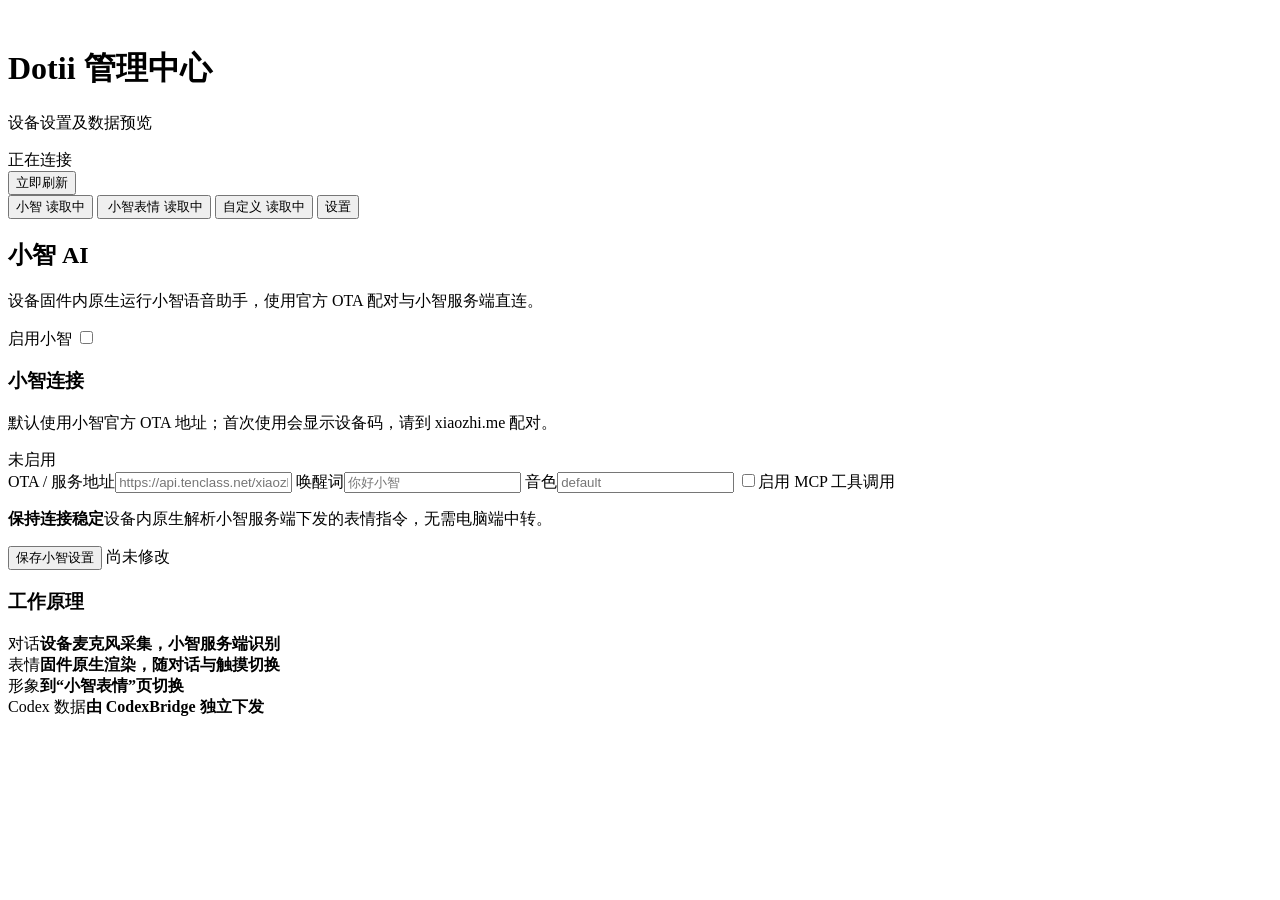
==== bridge/web/index.html @ 891a4325 "fix(firmware): crisp 90-degree face rendering and smoother Xiaozhi palette" ====
<!doctype html>
<html lang="zh-CN">
<head>
  <meta charset="utf-8">
  <meta name="viewport" content="width=device-width, initial-scale=1">
  <title>Dotii 管理中心</title>
  <link rel="icon" href="/assets/dotii.svg" type="image/svg+xml">
  <link rel="stylesheet" href="/styles.css">
  <script src="/markdown.js" defer></script>
  <script src="/app.js" defer></script>
</head>
<body>
  <div class="app-shell">
    <header class="app-header">
      <div class="brand-block">
        <span class="brand-mark" aria-hidden="true"><img src="/assets/dotii.svg" alt=""></span>
        <div>
          <h1>Dotii 管理中心</h1>
          <p>设备设置及数据预览</p>
        </div>
      </div>
      <div class="header-actions">
        <div class="bridge-state" id="bridge-state" data-state="loading">
          <span class="state-dot" aria-hidden="true"></span>
          <span id="bridge-state-label">正在连接</span>
        </div>
        <button class="quiet-button" id="refresh-button" type="button">立即刷新</button>
      </div>
    </header>

    <nav class="module-nav" aria-label="模块">
      <button class="module-tab active" type="button" data-panel="xiaozhi" aria-selected="true">
        <span class="nav-icon xiaozhi-icon" aria-hidden="true"></span>
        <span>小智</span>
        <span class="module-meta" id="xiaozhi-nav-state">读取中</span>
      </button>
      <button class="module-tab" type="button" data-panel="dotii" aria-selected="false">
        <img src="/assets/dotii.svg" alt="">
        <span>小智表情</span>
        <span class="module-meta" id="dotii-nav-state">读取中</span>
      </button>
      <button class="module-tab" type="button" data-panel="custom" aria-selected="false">
        <span class="nav-icon custom-icon" aria-hidden="true"></span>
        <span>自定义</span>
        <span class="module-meta" id="custom-nav-state">读取中</span>
      </button>
      <button class="module-tab system-tab" type="button" data-panel="system" aria-selected="false">
        <span class="nav-icon settings-icon" aria-hidden="true"></span>
        <span>设置</span>
      </button>
    </nav>

    <main>
      <section class="panel active" id="panel-xiaozhi" aria-labelledby="xiaozhi-heading">
        <div class="section-heading">
          <div>
            <h2 id="xiaozhi-heading">小智 AI</h2>
            <p>设备固件内原生运行小智语音助手，使用官方 OTA 配对与小智服务端直连。</p>
          </div>
          <label class="module-switch">
            <span>启用小智</span>
            <input id="xiaozhi-enabled" type="checkbox">
            <span class="switch-track" aria-hidden="true"></span>
          </label>
        </div>

        <div class="module-content xiaozhi-content" id="xiaozhi-content">
          <form class="settings-panel xiaozhi-form" id="xiaozhi-form">
            <div class="card-heading">
              <div><h3>小智连接</h3><p>默认使用小智官方 OTA 地址；首次使用会显示设备码，请到 xiaozhi.me 配对。</p></div>
              <span class="status-pill" id="xiaozhi-connection">未启用</span>
            </div>
            <div class="settings-grid xiaozhi-fields">
              <label><span>OTA / 服务地址</span><input id="xiaozhi-server-url" maxlength="192" autocomplete="off" placeholder="https://api.tenclass.net/xiaozhi/ota/"></label>
              <label><span>唤醒词</span><input id="xiaozhi-wake-word" maxlength="32" autocomplete="off" placeholder="你好小智"></label>
              <label><span>音色</span><input id="xiaozhi-voice" maxlength="32" autocomplete="off" placeholder="default"></label>
              <label class="check-row"><input id="xiaozhi-mcp-enabled" type="checkbox"><span>启用 MCP 工具调用</span></label>
            </div>
            <p class="network-note"><strong>保持连接稳定</strong><span>设备内原生解析小智服务端下发的表情指令，无需电脑端中转。</span></p>
            <div class="form-actions">
              <button class="primary-button" type="submit">保存小智设置</button>
              <span class="save-state" id="xiaozhi-save-state" role="status" aria-live="polite">尚未修改</span>
            </div>
          </form>

          <article class="settings-panel xiaozhi-activation" id="xiaozhi-activation" hidden>
            <div class="card-heading">
              <div><h3>首次配对</h3><p>设备已向小智官方服务申请激活，请完成一次官网绑定。</p></div>
              <span class="status-pill waiting">等待配对</span>
            </div>
            <div class="activation-code" id="xiaozhi-activation-code">等待设备上报</div>
            <p class="network-note" id="xiaozhi-activation-message">请在小智官网登录后输入设备码完成配对。</p>
            <div class="form-actions">
              <a class="primary-button" id="xiaozhi-pairing-link" href="https://xiaozhi.me/" target="_blank" rel="noreferrer">打开 xiaozhi.me 配对</a>
            </div>
          </article>

          <article class="settings-panel xiaozhi-info">
            <h3>工作原理</h3>
            <div class="runtime-row"><span>对话</span><strong>设备麦克风采集，小智服务端识别</strong></div>
            <div class="runtime-row"><span>表情</span><strong>固件原生渲染，随对话与触摸切换</strong></div>
            <div class="runtime-row"><span>形象</span><strong>到“小智表情”页切换</strong></div>
            <div class="runtime-row"><span>Codex 数据</span><strong>由 CodexBridge 独立下发</strong></div>
          </article>
        </div>
      </section>

      <section class="panel" id="panel-custom" aria-labelledby="custom-heading" hidden>
        <div class="section-heading">
          <div>
            <h2 id="custom-heading">自定义界面</h2>
            <p>设计属于你的 Dotii 屏幕画面。</p>
          </div>
        </div>

        <div class="custom-settings" id="custom-settings">
        <div class="custom-editor">
          <form class="custom-form" id="custom-form">
            <section class="custom-control-section" aria-labelledby="custom-text-heading">
              <div class="control-section-heading">
                <div><h3 id="custom-text-heading">文字内容</h3><p>每项都能独立编辑、换色或隐藏。</p></div>
              </div>
              <div class="text-setting-list">
                <article class="text-setting" data-text-setting="title">
                  <div class="text-setting-heading">
                    <label for="custom-title">页面标题</label>
                    <label class="visibility-toggle"><input id="custom-title-visible" type="checkbox" checked><span>显示</span></label>
                  </div>
                  <div class="text-setting-body">
                    <div class="text-setting-controls">
                      <input id="custom-title" name="title" type="text" maxlength="16" autocomplete="off" placeholder="可以留空">
                      <label class="compact-color"><span>颜色</span><input id="custom-title-color" type="color" value="#8E9B97" aria-label="页面标题颜色"></label>
                    </div>
                    <small>建议不超过 8 个汉字</small>
                  </div>
                </article>
                <article class="text-setting" data-text-setting="value">
                  <div class="text-setting-heading">
                    <label for="custom-value">主内容</label>
                    <label class="visibility-toggle"><input id="custom-value-visible" type="checkbox" checked><span>显示</span></label>
                  </div>
                  <div class="text-setting-body">
                    <div class="text-setting-controls">
                      <input id="custom-value" name="value" type="text" maxlength="32" autocomplete="off" placeholder="可以留空">
                      <label class="compact-color"><span>颜色</span><input id="custom-value-color" type="color" value="#F2C66D" aria-label="主内容颜色"></label>
                    </div>
                    <small>画面中最醒目的文字</small>
                  </div>
                </article>
                <article class="text-setting" data-text-setting="body">
                  <div class="text-setting-heading">
                    <label for="custom-body">说明文字</label>
                    <label class="visibility-toggle"><input id="custom-body-visible" type="checkbox" checked><span>显示</span></label>
                  </div>
                  <div class="text-setting-body">
                    <div class="text-setting-controls text-setting-controls-wide">
                      <textarea id="custom-body" name="body" rows="3" maxlength="85" placeholder="可以留空"></textarea>
                      <label class="compact-color"><span>颜色</span><input id="custom-body-color" type="color" value="#D6DFDC" aria-label="说明文字颜色"></label>
                    </div>
                    <small>内容较长时会自动换行</small>
                  </div>
                </article>
                <article class="text-setting" data-text-setting="footer">
                  <div class="text-setting-heading">
                    <label for="custom-footer">页脚</label>
                    <label class="visibility-toggle"><input id="custom-footer-visible" type="checkbox" checked><span>显示</span></label>
                  </div>
                  <div class="text-setting-body">
                    <div class="text-setting-controls">
                      <input id="custom-footer" name="footer" type="text" maxlength="32" autocomplete="off" placeholder="可以留空">
                      <label class="compact-color"><span>颜色</span><input id="custom-footer-color" type="color" value="#8E9B97" aria-label="页脚颜色"></label>
                    </div>
                    <small>适合放日期、状态或一句短语</small>
                  </div>
                </article>
              </div>
            </section>

            <section class="custom-control-section ring-section" aria-labelledby="custom-ring-heading">
              <div class="control-section-heading ring-heading-row">
                <div><h3 id="custom-ring-heading">外侧圆环</h3><p>为最终画面增加一圈渐变强调色。</p></div>
                <label class="visibility-toggle"><input id="custom-ring-enabled" type="checkbox" checked><span>显示</span></label>
              </div>
              <div class="ring-colors" id="custom-ring-colors">
                <label class="color-control" for="custom-ring-start"><span>起始色</span><input id="custom-ring-start" type="color" value="#F2C66D"></label>
                <label class="color-control" for="custom-ring-end"><span>结束色</span><input id="custom-ring-end" type="color" value="#5DA9FF"></label>
              </div>
            </section>

            <section class="custom-control-section" aria-labelledby="custom-image-heading">
              <div class="control-section-heading">
                <div><h3 id="custom-image-heading">画面素材</h3><p>选择内置表情，或上传图片后先裁切再应用。</p></div>
              </div>
              <div class="expression-grid" aria-label="内置可爱表情">
                <button class="expression-option" type="button" data-expression="/assets/expressions/happy.png" data-expression-name="暖暖笑"><img src="/assets/expressions/happy.png" alt="暖暖笑表情"><span>暖暖笑</span></button>
                <button class="expression-option" type="button" data-expression="/assets/expressions/curious.png" data-expression-name="好奇心"><img src="/assets/expressions/curious.png" alt="好奇心表情"><span>好奇心</span></button>
                <button class="expression-option" type="button" data-expression="/assets/expressions/sleepy.png" data-expression-name="困困眼"><img src="/assets/expressions/sleepy.png" alt="困困眼表情"><span>困困眼</span></button>
                <button class="expression-option" type="button" data-expression="/assets/expressions/excited.png" data-expression-name="闪闪亮"><img src="/assets/expressions/excited.png" alt="闪闪亮表情"><span>闪闪亮</span></button>
              </div>
              <div class="image-upload-field">
                <div class="upload-heading"><label for="custom-image-file">上传自己的图片</label><span>支持 PNG / JPEG</span></div>
                <input id="custom-image-file" type="file" accept="image/png,image/jpeg">
                <small id="custom-image-state">选择图片后可调整位置和大小。</small>
                <div class="image-controls">
                  <label class="check-row"><input id="custom-background-image" type="checkbox"><span>显示图片</span></label>
                  <div class="image-fit-field">
                    <span class="time-field-label" id="custom-image-fit-label">填充方式</span>
                    <div class="ui-select" data-ui-select="custom-image-fit">
                      <input id="custom-image-fit" type="hidden" value="cover">
                      <button class="ui-select-trigger" type="button" aria-haspopup="listbox" aria-expanded="false" aria-labelledby="custom-image-fit-label custom-image-fit-value">
                        <span id="custom-image-fit-value">铺满屏幕</span><span class="ui-select-chevron" aria-hidden="true"></span>
                      </button>
                      <div class="ui-select-menu" role="listbox" aria-labelledby="custom-image-fit-label" hidden>
                        <button type="button" role="option" data-value="cover">铺满屏幕</button>
                        <button type="button" role="option" data-value="contain">完整显示</button>
                      </div>
                    </div>
                  </div>
                </div>
                <div class="field-group opacity-field">
                  <label for="custom-image-opacity">图片亮度 <output id="custom-image-opacity-output">70%</output></label>
                  <input id="custom-image-opacity" type="range" min="0" max="100" value="70">
                </div>
              </div>
            </section>

            <div class="custom-actions">
              <button class="primary-button" id="save-custom" type="submit">保存并同步</button>
              <span class="save-state" id="custom-save-state" role="status" aria-live="polite">尚未修改</span>
            </div>
          </form>

          <div class="device-preview-block" aria-label="Dotii 自定义页面预览">
            <div class="preview-heading"><div><h3>实时预览</h3><p>Dotii 屏幕效果</p></div></div>
            <canvas class="custom-device-preview" id="custom-device-preview" width="466" height="466" aria-label="Dotii 屏幕预览"></canvas>
            <p class="preview-note">保存后，Dotii 会自动显示这张画面。</p>
          </div>
        </div>

        </div>

        <section class="module-preferences" aria-labelledby="custom-preferences-heading">
          <div class="module-preferences-heading">
            <div><h3 id="custom-preferences-heading">自定义界面设置</h3></div>
            <label class="module-switch">
              <span>启用功能</span>
              <input id="custom-enabled" type="checkbox" checked>
              <span class="switch-track" aria-hidden="true"></span>
            </label>
          </div>
          <div class="notice-line">关闭后保留当前画面内容，下次启用时可继续编辑和同步。</div>
        </section>
      </section>

      <section class="panel" id="panel-dotii" aria-labelledby="dotii-heading" hidden>
        <div class="section-heading">
          <div>
            <h2 id="dotii-heading">小智表情</h2>
            <p>选择形象与动画，让 Dotii 用表情回应对话、任务状态和你的触摸。</p>
          </div>
        </div>

        <div class="dotii-content" id="dotii-content">
          <article class="dotii-stage" aria-labelledby="dotii-stage-title">
            <div class="dotii-stage-copy">
              <span class="dotii-kicker">当前表情</span>
              <h3 id="dotii-stage-title">待机呼吸</h3>
              <p id="dotii-stage-reason">正在读取 Dotii 状态。</p>
              <button class="quiet-button" id="dotii-follow-live" type="button">跟随当前状态</button>
            </div>
            <div class="dotii-device" aria-label="Dotii 表情动画预览">
              <img id="dotii-current-expression" src="/assets/expressions/dotii-idle-breath.webp" alt="Dotii 待机呼吸动画">
            </div>
          </article>

          <section class="dotii-config-panel dotii-character-panel" aria-labelledby="dotii-character-heading">
            <div class="dotii-library-heading">
              <div>
                <h3 id="dotii-character-heading">设备形象</h3>
                <p>形象包内置于固件，切换后立即生效，无需重新烧录。</p>
              </div>
              <span id="dotii-character-state" role="status" aria-live="polite">正在读取形象</span>
            </div>
            <div class="dotii-character-grid" id="dotii-character-grid" aria-label="可切换的设备形象"></div>
            <div class="dotii-config-actions">
              <p>Dotii 为自研形象，Nimbo、Twinkle、Blob 来自开源项目 aora-bot。</p>
              <div>
                <button class="primary-button" id="dotii-character-save" type="button" disabled>保存形象</button>
              </div>
            </div>
          </section>

          <section class="dotii-config-panel" aria-labelledby="dotii-config-heading">
            <div class="dotii-library-heading">
              <div>
                <h3 id="dotii-config-heading">动画与状态</h3>
                <p>选择设备形象，并把小智、Codex 等状态映射到不同的原生表情动画。</p>
              </div>
              <span id="dotii-library-state" role="status" aria-live="polite">正在加载动画</span>
            </div>
            <form id="dotii-config-form">
              <div class="dotii-config-list" id="dotii-config-list" aria-label="Dotii 动画状态映射"></div>
              <div class="dotii-config-actions">
                <p>不分配动画时显示 Dotii 空闲状态；选择“保持”会持续显示到状态变化。</p>
                <div>
                  <span id="dotii-config-save-state" role="status" aria-live="polite">配置已同步</span>
                  <button class="primary-button" id="dotii-config-save" type="submit" disabled>保存动画设置</button>
                </div>
              </div>
            </form>
          </section>
        </div>

        <section class="module-preferences dotii-preferences" aria-labelledby="dotii-preferences-heading">
          <div class="module-preferences-heading">
            <div><h3 id="dotii-preferences-heading">小智表情页面设置</h3></div>
            <label class="module-switch">
              <span>启用页面</span>
              <input id="dotii-enabled" type="checkbox" checked>
              <span class="switch-track" aria-hidden="true"></span>
            </label>
          </div>
        </section>
      </section>


      <section class="panel" id="panel-system" aria-labelledby="system-heading" hidden>
        <div class="section-heading">
          <div>
            <h2 id="system-heading">设置</h2>
            <p>管理电脑端数据服务、本机网页和这台 Dotii。</p>
          </div>
        </div>

        <div class="system-layout">
          <section class="settings-group bridge-settings-group" aria-labelledby="bridge-settings-heading">
            <div class="settings-group-heading">
              <h3 id="bridge-settings-heading">Dotii 管理中心</h3>
              <p>按需打开管理中心；关闭窗口即退出，不在后台常驻。</p>
            </div>
            <article class="settings-panel">
              <h3>应用设置</h3>
              <div class="runtime-row"><span>本次在线时长</span><strong id="bridge-uptime">--</strong></div>
              <div class="runtime-row"><span>管理页地址</span><strong id="local-url">正在获取</strong></div>
            </article>
          </section>

          <section class="settings-group dotii-settings-group" aria-labelledby="dotii-settings-heading">
            <div class="settings-group-heading">
              <h3 id="dotii-settings-heading">Dotii</h3>
              <p>调整屏幕行为、无线配网和固件维护。</p>
            </div>
            <div class="dotii-settings-grid">
            <form class="settings-panel display-settings-panel settings-wide" id="display-form">
              <h3>屏幕与睡眠</h3>
              <label class="dock-angle-field" for="dock-angle">
                <span>显示角度 <output id="dock-angle-output">90.0°</output></span>
                <input id="dock-angle" type="range" min="80" max="100" step="0.1" value="90">
              </label>
              <div class="power-timeout-profiles">
              <section class="power-timeout-profile" aria-labelledby="battery-timeout-heading">
                <div class="power-timeout-heading"><span class="power-icon" aria-hidden="true">−</span><div><h4 id="battery-timeout-heading">使用电池时</h4><p>控制电池供电时的熄屏和睡眠时间。</p></div></div>
                <div class="timeout-settings">
                <div class="time-field">
                  <span class="time-field-label" id="screen-off-timeout-label">无操作后熄屏</span>
                  <div class="ui-select" data-ui-select="screen-off-timeout">
                    <input id="screen-off-timeout" type="hidden" value="60">
                    <button class="ui-select-trigger" id="screen-off-timeout-trigger" type="button" aria-haspopup="listbox" aria-expanded="false" aria-labelledby="screen-off-timeout-label screen-off-timeout-value">
                      <span id="screen-off-timeout-value">1 分钟</span><span class="ui-select-chevron" aria-hidden="true"></span>
                    </button>
                    <div class="ui-select-menu" role="listbox" aria-labelledby="screen-off-timeout-label" hidden>
                      <button type="button" role="option" data-value="10">10 秒</button>
                      <button type="button" role="option" data-value="30">30 秒</button>
                      <button type="button" role="option" data-value="60">1 分钟</button>
                      <button type="button" role="option" data-value="180">3 分钟</button>
                      <button type="button" role="option" data-value="300">5 分钟</button>
                      <button type="button" role="option" data-value="600">10 分钟</button>
                      <button type="button" role="option" data-value="1800">30 分钟</button>
                      <button type="button" role="option" data-value="0">永不</button>
                    </div>
                  </div>
                </div>
                <div class="time-field">
                  <span class="time-field-label" id="sleep-timeout-label">无操作后进入低功耗睡眠</span>
                  <div class="ui-select" data-ui-select="sleep-timeout">
                    <input id="sleep-timeout" type="hidden" value="300">
                    <button class="ui-select-trigger" id="sleep-timeout-trigger" type="button" aria-haspopup="listbox" aria-expanded="false" aria-labelledby="sleep-timeout-label sleep-timeout-value">
                      <span id="sleep-timeout-value">5 分钟</span><span class="ui-select-chevron" aria-hidden="true"></span>
                    </button>
                    <div class="ui-select-menu" role="listbox" aria-labelledby="sleep-timeout-label" hidden>
                      <button type="button" role="option" data-value="10">10 秒</button>
                      <button type="button" role="option" data-value="30">30 秒</button>
                      <button type="button" role="option" data-value="60">1 分钟</button>
                      <button type="button" role="option" data-value="180">3 分钟</button>
                      <button type="button" role="option" data-value="300">5 分钟</button>
                      <button type="button" role="option" data-value="600">10 分钟</button>
                      <button type="button" role="option" data-value="1800">30 分钟</button>
                      <button type="button" role="option" data-value="0">永不</button>
                    </div>
                  </div>
                </div>
                </div>
              </section>
              <section class="power-timeout-profile" aria-labelledby="charging-timeout-heading">
                <div class="power-timeout-heading"><span class="power-icon charging" aria-hidden="true">+</span><div><h4 id="charging-timeout-heading">充电中</h4><p>连接电源时使用独立的熄屏和睡眠时间。</p></div></div>
                <div class="timeout-settings">
                  <div class="time-field">
                    <span class="time-field-label" id="charging-screen-off-timeout-label">无操作后熄屏</span>
                    <div class="ui-select" data-ui-select="charging-screen-off-timeout">
                      <input id="charging-screen-off-timeout" type="hidden" value="60">
                      <button class="ui-select-trigger" type="button" aria-haspopup="listbox" aria-expanded="false" aria-labelledby="charging-screen-off-timeout-label charging-screen-off-timeout-value">
                        <span id="charging-screen-off-timeout-value">1 分钟</span><span class="ui-select-chevron" aria-hidden="true"></span>
                      </button>
                      <div class="ui-select-menu" role="listbox" aria-labelledby="charging-screen-off-timeout-label" hidden>
                        <button type="button" role="option" data-value="10">10 秒</button><button type="button" role="option" data-value="30">30 秒</button><button type="button" role="option" data-value="60">1 分钟</button><button type="button" role="option" data-value="180">3 分钟</button><button type="button" role="option" data-value="300">5 分钟</button><button type="button" role="option" data-value="600">10 分钟</button><button type="button" role="option" data-value="1800">30 分钟</button><button type="button" role="option" data-value="0">永不</button>
                      </div>
                    </div>
                  </div>
                  <div class="time-field">
                    <span class="time-field-label" id="charging-sleep-timeout-label">无操作后进入低功耗睡眠</span>
                    <div class="ui-select" data-ui-select="charging-sleep-timeout">
                      <input id="charging-sleep-timeout" type="hidden" value="0">
                      <button class="ui-select-trigger" type="button" aria-haspopup="listbox" aria-expanded="false" aria-labelledby="charging-sleep-timeout-label charging-sleep-timeout-value">
                        <span id="charging-sleep-timeout-value">永不</span><span class="ui-select-chevron" aria-hidden="true"></span>
                      </button>
                      <div class="ui-select-menu" role="listbox" aria-labelledby="charging-sleep-timeout-label" hidden>
                        <button type="button" role="option" data-value="10">10 秒</button><button type="button" role="option" data-value="30">30 秒</button><button type="button" role="option" data-value="60">1 分钟</button><button type="button" role="option" data-value="180">3 分钟</button><button type="button" role="option" data-value="300">5 分钟</button><button type="button" role="option" data-value="600">10 分钟</button><button type="button" role="option" data-value="1800">30 分钟</button><button type="button" role="option" data-value="0">永不</button>
                      </div>
                    </div>
                  </div>
                </div>
              </section>
              </div>
              <div class="screen-off-page-setting">
                <div class="screen-off-page-heading">
                  <span class="time-field-label" id="screen-off-page-label">熄屏后显示页面</span>
                  <small>到达上方的“无操作后熄屏”时间后显示；触摸或按键会返回熄屏前页面。</small>
                </div>
                <div class="ui-select" data-ui-select="screen-off-page">
                  <input id="screen-off-page" type="hidden" value="none">
                  <button class="ui-select-trigger" type="button" aria-haspopup="listbox" aria-expanded="false" aria-labelledby="screen-off-page-label screen-off-page-value">
                    <span id="screen-off-page-value">保持黑屏</span><span class="ui-select-chevron" aria-hidden="true"></span>
                  </button>
                  <div class="ui-select-menu" role="listbox" aria-labelledby="screen-off-page-label" hidden>
                    <button type="button" role="option" data-value="none">保持黑屏</button>
                    <button type="button" role="option" data-value="custom">自定义页面</button>
                    <button type="button" role="option" data-value="dotii">Dotii 页面</button>
                  </div>
                </div>
              </div>
              <div class="display-settings-actions">
                <button class="primary-button" type="submit">保存并同步</button>
                <span id="display-save-state" role="status" aria-live="polite">使用默认角度</span>
              </div>
            </form>

            <article class="dependency-panel firmware-panel">
              <div class="dependency-heading">
                <div>
                  <h3>Dotii 蓝牙配网</h3>
                  <p>发现附近设备，并安全下发局域网与管理中心配置。</p>
                </div>
                <span class="dependency-badge" id="bluetooth-badge" data-state="loading">检查中</span>
              </div>
              <div class="time-field firmware-port-field">
                <span class="time-field-label" id="bluetooth-device-label">附近设备</span>
                <div class="ui-select" data-ui-select="bluetooth-device">
                  <input id="bluetooth-device" type="hidden" value="">
                  <button class="ui-select-trigger" type="button" aria-haspopup="listbox" aria-expanded="false" aria-labelledby="bluetooth-device-label bluetooth-device-value">
                    <span id="bluetooth-device-value">尚未扫描</span><span class="ui-select-chevron" aria-hidden="true"></span>
                  </button>
                  <div class="ui-select-menu" role="listbox" aria-labelledby="bluetooth-device-label" hidden></div>
                </div>
              </div>
              <div class="settings-grid settings-fields bluetooth-fields">
                <label><span>Wi-Fi 名称</span><input id="bluetooth-ssid" maxlength="32" autocomplete="off" placeholder="Dotii 要连接的 2.4 GHz 网络"></label>
                <label><span>Wi-Fi 密码</span><input id="bluetooth-password" type="password" maxlength="64" autocomplete="new-password" placeholder="只发送给所选 Dotii"></label>
              </div>
              <p class="network-note"><strong>保持连接稳定</strong><span>Dotii 通过电脑的局域网地址连接 Dotii 管理中心，建议在路由器中为这台电脑设置 DHCP 地址保留或将 IP 与 MAC 地址绑定。</span></p>
              <div class="dependency-status" id="bluetooth-detail">正在检查蓝牙组件</div>
              <div class="dependency-actions">
                <button class="quiet-button" id="bluetooth-install" type="button">检查并修复</button>
                <button class="quiet-button" id="bluetooth-scan" type="button">扫描 Dotii</button>
                <button class="primary-button" id="bluetooth-configure" type="button" disabled>保存并连接</button>
              </div>
              <p class="settings-help">Wi-Fi 密码只用于本次加密蓝牙配置，不会保存在电脑端。配置成功后 Dotii 会重启并继续使用局域网高速数据链路。</p>
              <p class="settings-help bluetooth-recovery-help"><strong>更换电脑：</strong>请长按 Dotii 右侧按钮进入设置，并在设置页面长按“重置配网”。设备会清除 Wi-Fi、管理中心绑定和蓝牙配对后重启，然后即可在这台电脑上重新配网。</p>
            </article>

            <article class="dependency-panel firmware-panel">
              <div class="dependency-heading">
                <div>
                  <h3>Dotii 固件</h3>
                  <p>识别已连接的设备并写入经过校验的正式固件。</p>
                </div>
                <span class="dependency-badge" id="firmware-badge" data-state="loading">检查中</span>
              </div>
              <div class="dependency-details firmware-details">
                <div><span>固件版本</span><strong id="firmware-version">--</strong></div>
                <div><span>固件大小</span><strong id="firmware-size">--</strong></div>
                <div class="wide"><span>应用校验</span><code id="firmware-hash">--</code></div>
              </div>
              <div class="time-field firmware-port-field">
                <span class="time-field-label" id="firmware-port-label">连接设备</span>
                <div class="ui-select" data-ui-select="firmware-port">
                  <input id="firmware-port" type="hidden" value="">
                  <button class="ui-select-trigger" type="button" aria-haspopup="listbox" aria-expanded="false" aria-labelledby="firmware-port-label firmware-port-value">
                    <span id="firmware-port-value">正在扫描</span><span class="ui-select-chevron" aria-hidden="true"></span>
                  </button>
                  <div class="ui-select-menu" role="listbox" aria-labelledby="firmware-port-label" hidden></div>
                </div>
              </div>
              <div class="firmware-progress" id="firmware-progress" aria-label="烧录进度"><span></span></div>
              <div class="dependency-status" id="firmware-detail">正在检查固件和设备</div>
              <div class="dependency-actions">
                <button class="quiet-button" id="firmware-refresh" type="button">重新扫描</button>
                <button class="primary-button" id="firmware-flash" type="button" disabled>烧录 Dotii</button>
              </div>
            </article>

            <details class="connection-panel pairing-panel settings-wide">
              <summary><span><strong>设备配对信息</strong><small>仅在连接新的 Dotii 时使用</small></span><span class="summary-action"><span class="summary-action-closed">查看</span><span class="summary-action-open">收起</span></span></summary>
              <div class="pairing-content">
                <label class="copy-field">
                  <span>设备地址</span>
                  <div><code id="device-url">正在获取</code><button type="button" data-copy="device-url">复制</button></div>
                </label>
                <label class="copy-field">
                  <span>配对密钥</span>
                  <div><code id="bridge-token">正在获取</code><button type="button" data-copy="bridge-token">复制</button></div>
                </label>
                <p class="security-note">请勿把配对信息发送给其他人。</p>
              </div>
            </details>
            </div>
          </section>
        </div>
      </section>
    </main>
  </div>

  <dialog class="crop-dialog" id="custom-crop-dialog" aria-labelledby="crop-dialog-title">
    <div class="crop-dialog-card">
      <div class="crop-dialog-heading">
        <div><h2 id="crop-dialog-title">裁切图片</h2><p>拖动图片调整位置，圆形区域就是 Dotii 屏幕中可见的范围。</p></div>
        <button class="icon-close" id="cancel-crop-top" type="button" aria-label="关闭裁切">×</button>
      </div>
      <div class="crop-stage">
        <canvas id="custom-crop-canvas" width="720" height="720" aria-label="圆形图片裁切预览"></canvas>
      </div>
      <label class="crop-zoom" for="custom-crop-zoom"><span>缩放</span><input id="custom-crop-zoom" type="range" min="100" max="300" value="100"><output id="custom-crop-zoom-output">100%</output></label>
      <div class="crop-actions">
        <button class="quiet-button" id="cancel-crop" type="button">取消</button>
        <button class="primary-button" id="apply-crop" type="button">应用裁切</button>
      </div>
    </div>
  </dialog>

  <div class="toast" id="toast" role="status" aria-live="polite"></div>
  <div class="fatal-state" id="fatal-state" hidden>
    <strong>Dotii 暂时无法连接</strong>
    <span>请稍后刷新，或从系统托盘重新打开 Dotii。</span>
  </div>
</body>
</html>
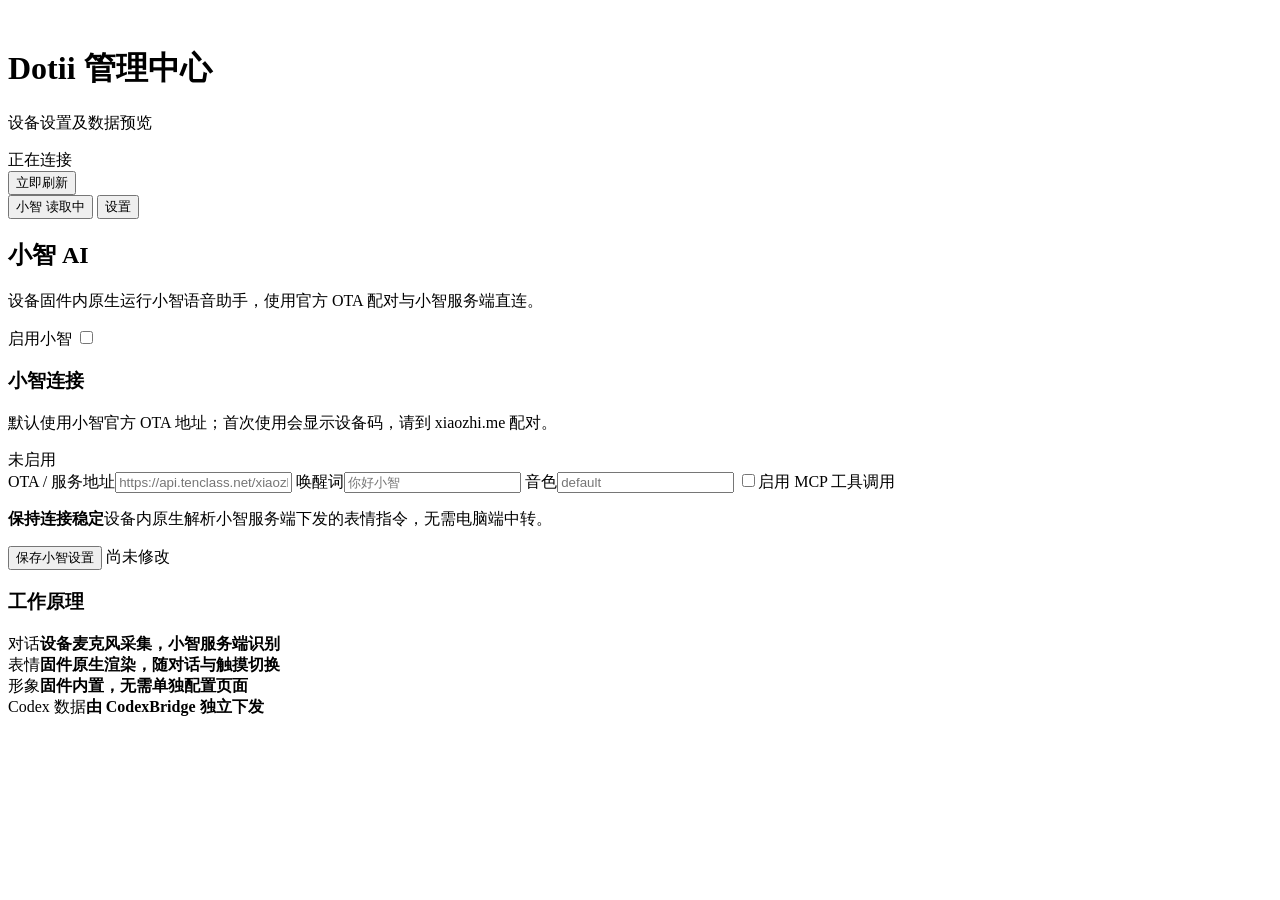
==== commit e6ce6a02: "fix: keep Dotii voice session alive, add music playback, trim admin UI" ====
--- a/bridge/web/index.html
+++ b/bridge/web/index.html
@@ -34,16 +34,6 @@
         <span>小智</span>
         <span class="module-meta" id="xiaozhi-nav-state">读取中</span>
       </button>
-      <button class="module-tab" type="button" data-panel="dotii" aria-selected="false">
-        <img src="/assets/dotii.svg" alt="">
-        <span>小智表情</span>
-        <span class="module-meta" id="dotii-nav-state">读取中</span>
-      </button>
-      <button class="module-tab" type="button" data-panel="custom" aria-selected="false">
-        <span class="nav-icon custom-icon" aria-hidden="true"></span>
-        <span>自定义</span>
-        <span class="module-meta" id="custom-nav-state">读取中</span>
-      </button>
       <button class="module-tab system-tab" type="button" data-panel="system" aria-selected="false">
         <span class="nav-icon settings-icon" aria-hidden="true"></span>
         <span>设置</span>
@@ -99,230 +89,11 @@
             <h3>工作原理</h3>
             <div class="runtime-row"><span>对话</span><strong>设备麦克风采集，小智服务端识别</strong></div>
             <div class="runtime-row"><span>表情</span><strong>固件原生渲染，随对话与触摸切换</strong></div>
-            <div class="runtime-row"><span>形象</span><strong>到“小智表情”页切换</strong></div>
+            <div class="runtime-row"><span>形象</span><strong>固件内置，无需单独配置页面</strong></div>
             <div class="runtime-row"><span>Codex 数据</span><strong>由 CodexBridge 独立下发</strong></div>
           </article>
         </div>
       </section>
-
-      <section class="panel" id="panel-custom" aria-labelledby="custom-heading" hidden>
-        <div class="section-heading">
-          <div>
-            <h2 id="custom-heading">自定义界面</h2>
-            <p>设计属于你的 Dotii 屏幕画面。</p>
-          </div>
-        </div>
-
-        <div class="custom-settings" id="custom-settings">
-        <div class="custom-editor">
-          <form class="custom-form" id="custom-form">
-            <section class="custom-control-section" aria-labelledby="custom-text-heading">
-              <div class="control-section-heading">
-                <div><h3 id="custom-text-heading">文字内容</h3><p>每项都能独立编辑、换色或隐藏。</p></div>
-              </div>
-              <div class="text-setting-list">
-                <article class="text-setting" data-text-setting="title">
-                  <div class="text-setting-heading">
-                    <label for="custom-title">页面标题</label>
-                    <label class="visibility-toggle"><input id="custom-title-visible" type="checkbox" checked><span>显示</span></label>
-                  </div>
-                  <div class="text-setting-body">
-                    <div class="text-setting-controls">
-                      <input id="custom-title" name="title" type="text" maxlength="16" autocomplete="off" placeholder="可以留空">
-                      <label class="compact-color"><span>颜色</span><input id="custom-title-color" type="color" value="#8E9B97" aria-label="页面标题颜色"></label>
-                    </div>
-                    <small>建议不超过 8 个汉字</small>
-                  </div>
-                </article>
-                <article class="text-setting" data-text-setting="value">
-                  <div class="text-setting-heading">
-                    <label for="custom-value">主内容</label>
-                    <label class="visibility-toggle"><input id="custom-value-visible" type="checkbox" checked><span>显示</span></label>
-                  </div>
-                  <div class="text-setting-body">
-                    <div class="text-setting-controls">
-                      <input id="custom-value" name="value" type="text" maxlength="32" autocomplete="off" placeholder="可以留空">
-                      <label class="compact-color"><span>颜色</span><input id="custom-value-color" type="color" value="#F2C66D" aria-label="主内容颜色"></label>
-                    </div>
-                    <small>画面中最醒目的文字</small>
-                  </div>
-                </article>
-                <article class="text-setting" data-text-setting="body">
-                  <div class="text-setting-heading">
-                    <label for="custom-body">说明文字</label>
-                    <label class="visibility-toggle"><input id="custom-body-visible" type="checkbox" checked><span>显示</span></label>
-                  </div>
-                  <div class="text-setting-body">
-                    <div class="text-setting-controls text-setting-controls-wide">
-                      <textarea id="custom-body" name="body" rows="3" maxlength="85" placeholder="可以留空"></textarea>
-                      <label class="compact-color"><span>颜色</span><input id="custom-body-color" type="color" value="#D6DFDC" aria-label="说明文字颜色"></label>
-                    </div>
-                    <small>内容较长时会自动换行</small>
-                  </div>
-                </article>
-                <article class="text-setting" data-text-setting="footer">
-                  <div class="text-setting-heading">
-                    <label for="custom-footer">页脚</label>
-                    <label class="visibility-toggle"><input id="custom-footer-visible" type="checkbox" checked><span>显示</span></label>
-                  </div>
-                  <div class="text-setting-body">
-                    <div class="text-setting-controls">
-                      <input id="custom-footer" name="footer" type="text" maxlength="32" autocomplete="off" placeholder="可以留空">
-                      <label class="compact-color"><span>颜色</span><input id="custom-footer-color" type="color" value="#8E9B97" aria-label="页脚颜色"></label>
-                    </div>
-                    <small>适合放日期、状态或一句短语</small>
-                  </div>
-                </article>
-              </div>
-            </section>
-
-            <section class="custom-control-section ring-section" aria-labelledby="custom-ring-heading">
-              <div class="control-section-heading ring-heading-row">
-                <div><h3 id="custom-ring-heading">外侧圆环</h3><p>为最终画面增加一圈渐变强调色。</p></div>
-                <label class="visibility-toggle"><input id="custom-ring-enabled" type="checkbox" checked><span>显示</span></label>
-              </div>
-              <div class="ring-colors" id="custom-ring-colors">
-                <label class="color-control" for="custom-ring-start"><span>起始色</span><input id="custom-ring-start" type="color" value="#F2C66D"></label>
-                <label class="color-control" for="custom-ring-end"><span>结束色</span><input id="custom-ring-end" type="color" value="#5DA9FF"></label>
-              </div>
-            </section>
-
-            <section class="custom-control-section" aria-labelledby="custom-image-heading">
-              <div class="control-section-heading">
-                <div><h3 id="custom-image-heading">画面素材</h3><p>选择内置表情，或上传图片后先裁切再应用。</p></div>
-              </div>
-              <div class="expression-grid" aria-label="内置可爱表情">
-                <button class="expression-option" type="button" data-expression="/assets/expressions/happy.png" data-expression-name="暖暖笑"><img src="/assets/expressions/happy.png" alt="暖暖笑表情"><span>暖暖笑</span></button>
-                <button class="expression-option" type="button" data-expression="/assets/expressions/curious.png" data-expression-name="好奇心"><img src="/assets/expressions/curious.png" alt="好奇心表情"><span>好奇心</span></button>
-                <button class="expression-option" type="button" data-expression="/assets/expressions/sleepy.png" data-expression-name="困困眼"><img src="/assets/expressions/sleepy.png" alt="困困眼表情"><span>困困眼</span></button>
-                <button class="expression-option" type="button" data-expression="/assets/expressions/excited.png" data-expression-name="闪闪亮"><img src="/assets/expressions/excited.png" alt="闪闪亮表情"><span>闪闪亮</span></button>
-              </div>
-              <div class="image-upload-field">
-                <div class="upload-heading"><label for="custom-image-file">上传自己的图片</label><span>支持 PNG / JPEG</span></div>
-                <input id="custom-image-file" type="file" accept="image/png,image/jpeg">
-                <small id="custom-image-state">选择图片后可调整位置和大小。</small>
-                <div class="image-controls">
-                  <label class="check-row"><input id="custom-background-image" type="checkbox"><span>显示图片</span></label>
-                  <div class="image-fit-field">
-                    <span class="time-field-label" id="custom-image-fit-label">填充方式</span>
-                    <div class="ui-select" data-ui-select="custom-image-fit">
-                      <input id="custom-image-fit" type="hidden" value="cover">
-                      <button class="ui-select-trigger" type="button" aria-haspopup="listbox" aria-expanded="false" aria-labelledby="custom-image-fit-label custom-image-fit-value">
-                        <span id="custom-image-fit-value">铺满屏幕</span><span class="ui-select-chevron" aria-hidden="true"></span>
-                      </button>
-                      <div class="ui-select-menu" role="listbox" aria-labelledby="custom-image-fit-label" hidden>
-                        <button type="button" role="option" data-value="cover">铺满屏幕</button>
-                        <button type="button" role="option" data-value="contain">完整显示</button>
-                      </div>
-                    </div>
-                  </div>
-                </div>
-                <div class="field-group opacity-field">
-                  <label for="custom-image-opacity">图片亮度 <output id="custom-image-opacity-output">70%</output></label>
-                  <input id="custom-image-opacity" type="range" min="0" max="100" value="70">
-                </div>
-              </div>
-            </section>
-
-            <div class="custom-actions">
-              <button class="primary-button" id="save-custom" type="submit">保存并同步</button>
-              <span class="save-state" id="custom-save-state" role="status" aria-live="polite">尚未修改</span>
-            </div>
-          </form>
-
-          <div class="device-preview-block" aria-label="Dotii 自定义页面预览">
-            <div class="preview-heading"><div><h3>实时预览</h3><p>Dotii 屏幕效果</p></div></div>
-            <canvas class="custom-device-preview" id="custom-device-preview" width="466" height="466" aria-label="Dotii 屏幕预览"></canvas>
-            <p class="preview-note">保存后，Dotii 会自动显示这张画面。</p>
-          </div>
-        </div>
-
-        </div>
-
-        <section class="module-preferences" aria-labelledby="custom-preferences-heading">
-          <div class="module-preferences-heading">
-            <div><h3 id="custom-preferences-heading">自定义界面设置</h3></div>
-            <label class="module-switch">
-              <span>启用功能</span>
-              <input id="custom-enabled" type="checkbox" checked>
-              <span class="switch-track" aria-hidden="true"></span>
-            </label>
-          </div>
-          <div class="notice-line">关闭后保留当前画面内容，下次启用时可继续编辑和同步。</div>
-        </section>
-      </section>
-
-      <section class="panel" id="panel-dotii" aria-labelledby="dotii-heading" hidden>
-        <div class="section-heading">
-          <div>
-            <h2 id="dotii-heading">小智表情</h2>
-            <p>选择形象与动画，让 Dotii 用表情回应对话、任务状态和你的触摸。</p>
-          </div>
-        </div>
-
-        <div class="dotii-content" id="dotii-content">
-          <article class="dotii-stage" aria-labelledby="dotii-stage-title">
-            <div class="dotii-stage-copy">
-              <span class="dotii-kicker">当前表情</span>
-              <h3 id="dotii-stage-title">待机呼吸</h3>
-              <p id="dotii-stage-reason">正在读取 Dotii 状态。</p>
-              <button class="quiet-button" id="dotii-follow-live" type="button">跟随当前状态</button>
-            </div>
-            <div class="dotii-device" aria-label="Dotii 表情动画预览">
-              <img id="dotii-current-expression" src="/assets/expressions/dotii-idle-breath.webp" alt="Dotii 待机呼吸动画">
-            </div>
-          </article>
-
-          <section class="dotii-config-panel dotii-character-panel" aria-labelledby="dotii-character-heading">
-            <div class="dotii-library-heading">
-              <div>
-                <h3 id="dotii-character-heading">设备形象</h3>
-                <p>形象包内置于固件，切换后立即生效，无需重新烧录。</p>
-              </div>
-              <span id="dotii-character-state" role="status" aria-live="polite">正在读取形象</span>
-            </div>
-            <div class="dotii-character-grid" id="dotii-character-grid" aria-label="可切换的设备形象"></div>
-            <div class="dotii-config-actions">
-              <p>Dotii 为自研形象，Nimbo、Twinkle、Blob 来自开源项目 aora-bot。</p>
-              <div>
-                <button class="primary-button" id="dotii-character-save" type="button" disabled>保存形象</button>
-              </div>
-            </div>
-          </section>
-
-          <section class="dotii-config-panel" aria-labelledby="dotii-config-heading">
-            <div class="dotii-library-heading">
-              <div>
-                <h3 id="dotii-config-heading">动画与状态</h3>
-                <p>选择设备形象，并把小智、Codex 等状态映射到不同的原生表情动画。</p>
-              </div>
-              <span id="dotii-library-state" role="status" aria-live="polite">正在加载动画</span>
-            </div>
-            <form id="dotii-config-form">
-              <div class="dotii-config-list" id="dotii-config-list" aria-label="Dotii 动画状态映射"></div>
-              <div class="dotii-config-actions">
-                <p>不分配动画时显示 Dotii 空闲状态；选择“保持”会持续显示到状态变化。</p>
-                <div>
-                  <span id="dotii-config-save-state" role="status" aria-live="polite">配置已同步</span>
-                  <button class="primary-button" id="dotii-config-save" type="submit" disabled>保存动画设置</button>
-                </div>
-              </div>
-            </form>
-          </section>
-        </div>
-
-        <section class="module-preferences dotii-preferences" aria-labelledby="dotii-preferences-heading">
-          <div class="module-preferences-heading">
-            <div><h3 id="dotii-preferences-heading">小智表情页面设置</h3></div>
-            <label class="module-switch">
-              <span>启用页面</span>
-              <input id="dotii-enabled" type="checkbox" checked>
-              <span class="switch-track" aria-hidden="true"></span>
-            </label>
-          </div>
-        </section>
-      </section>
-
 
       <section class="panel" id="panel-system" aria-labelledby="system-heading" hidden>
         <div class="section-heading">
@@ -443,8 +214,6 @@
                   </button>
                   <div class="ui-select-menu" role="listbox" aria-labelledby="screen-off-page-label" hidden>
                     <button type="button" role="option" data-value="none">保持黑屏</button>
-                    <button type="button" role="option" data-value="custom">自定义页面</button>
-                    <button type="button" role="option" data-value="dotii">Dotii 页面</button>
                   </div>
                 </div>
               </div>
@@ -539,23 +308,6 @@
     </main>
   </div>
 
-  <dialog class="crop-dialog" id="custom-crop-dialog" aria-labelledby="crop-dialog-title">
-    <div class="crop-dialog-card">
-      <div class="crop-dialog-heading">
-        <div><h2 id="crop-dialog-title">裁切图片</h2><p>拖动图片调整位置，圆形区域就是 Dotii 屏幕中可见的范围。</p></div>
-        <button class="icon-close" id="cancel-crop-top" type="button" aria-label="关闭裁切">×</button>
-      </div>
-      <div class="crop-stage">
-        <canvas id="custom-crop-canvas" width="720" height="720" aria-label="圆形图片裁切预览"></canvas>
-      </div>
-      <label class="crop-zoom" for="custom-crop-zoom"><span>缩放</span><input id="custom-crop-zoom" type="range" min="100" max="300" value="100"><output id="custom-crop-zoom-output">100%</output></label>
-      <div class="crop-actions">
-        <button class="quiet-button" id="cancel-crop" type="button">取消</button>
-        <button class="primary-button" id="apply-crop" type="button">应用裁切</button>
-      </div>
-    </div>
-  </dialog>
-
   <div class="toast" id="toast" role="status" aria-live="polite"></div>
   <div class="fatal-state" id="fatal-state" hidden>
     <strong>Dotii 暂时无法连接</strong>
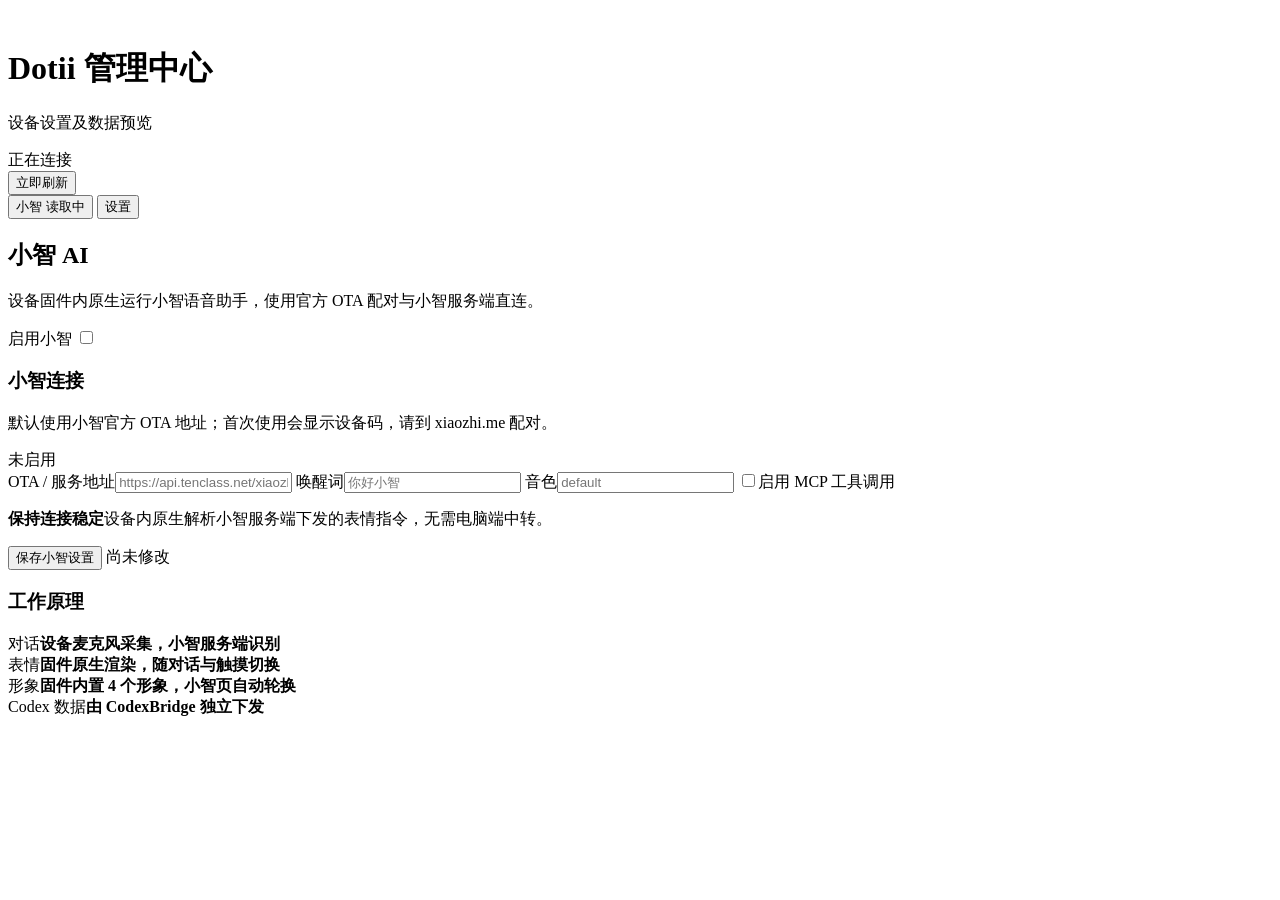
==== commit 8e014ebd: "fix(xiaozhi): rotate built-in characters automatically" ====
--- a/bridge/web/index.html
+++ b/bridge/web/index.html
@@ -89,7 +89,7 @@
             <h3>工作原理</h3>
             <div class="runtime-row"><span>对话</span><strong>设备麦克风采集，小智服务端识别</strong></div>
             <div class="runtime-row"><span>表情</span><strong>固件原生渲染，随对话与触摸切换</strong></div>
-            <div class="runtime-row"><span>形象</span><strong>固件内置，无需单独配置页面</strong></div>
+            <div class="runtime-row"><span>形象</span><strong>固件内置 4 个形象，小智页自动轮换</strong></div>
             <div class="runtime-row"><span>Codex 数据</span><strong>由 CodexBridge 独立下发</strong></div>
           </article>
         </div>
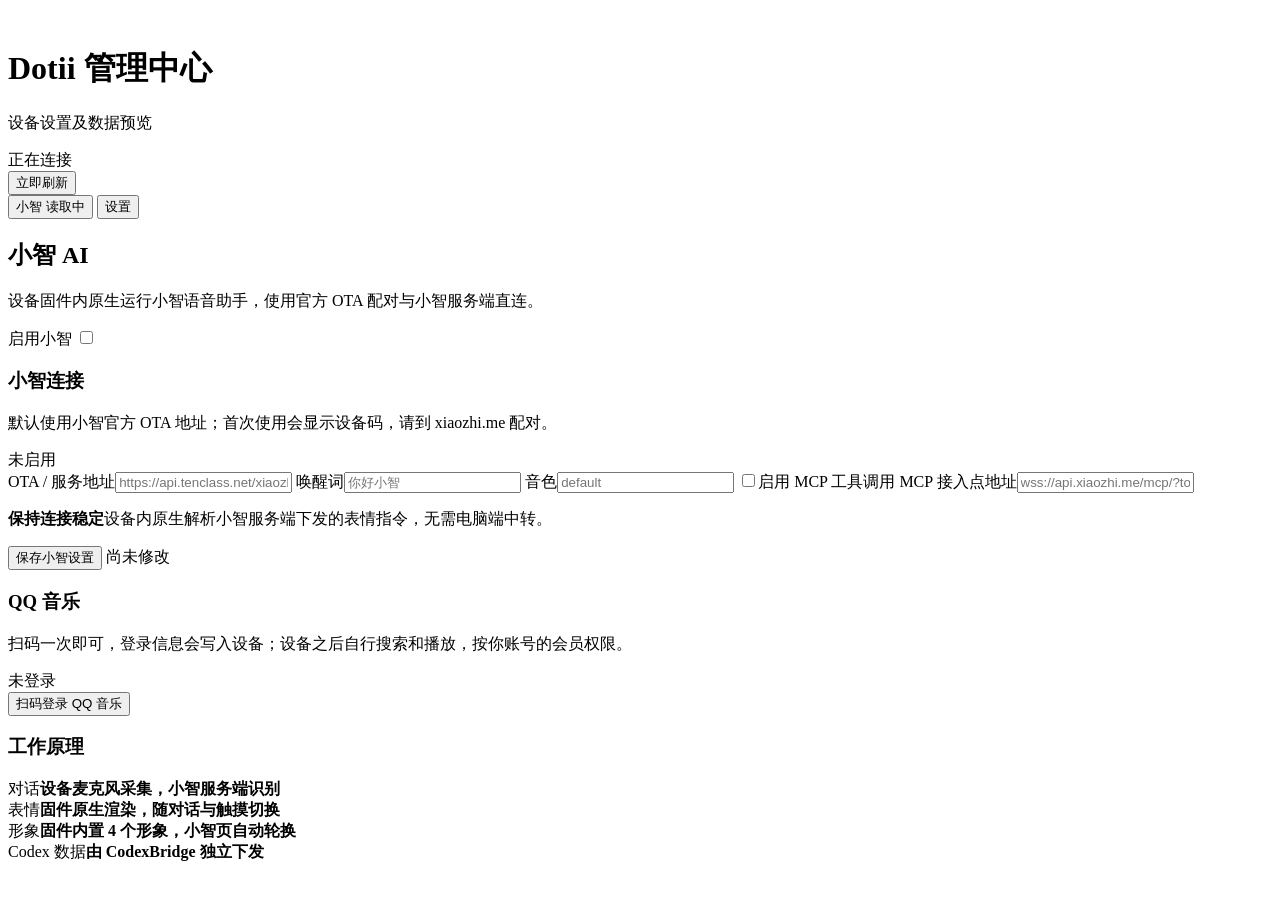
==== commit 3becebb5: "feat(codexbridge): CBDP wireless pairing plus emotion, music and admin work Wireless pairing (CBDP 0" ====
--- a/bridge/web/index.html
+++ b/bridge/web/index.html
@@ -5,9 +5,9 @@
   <meta name="viewport" content="width=device-width, initial-scale=1">
   <title>Dotii 管理中心</title>
   <link rel="icon" href="/assets/dotii.svg" type="image/svg+xml">
-  <link rel="stylesheet" href="/styles.css">
+  <link rel="stylesheet" href="/styles.css?v=20261024a">
   <script src="/markdown.js" defer></script>
-  <script src="/app.js" defer></script>
+  <script src="/app.js?v=20261024a" defer></script>
 </head>
 <body>
   <div class="app-shell">
@@ -65,6 +65,7 @@
               <label><span>唤醒词</span><input id="xiaozhi-wake-word" maxlength="32" autocomplete="off" placeholder="你好小智"></label>
               <label><span>音色</span><input id="xiaozhi-voice" maxlength="32" autocomplete="off" placeholder="default"></label>
               <label class="check-row"><input id="xiaozhi-mcp-enabled" type="checkbox"><span>启用 MCP 工具调用</span></label>
+              <label class="field"><span>MCP 接入点地址</span><input id="xiaozhi-mcp-url" type="text" placeholder="wss://api.xiaozhi.me/mcp/?token=..." autocomplete="off"></label>
             </div>
             <p class="network-note"><strong>保持连接稳定</strong><span>设备内原生解析小智服务端下发的表情指令，无需电脑端中转。</span></p>
             <div class="form-actions">
@@ -82,6 +83,28 @@
             <p class="network-note" id="xiaozhi-activation-message">请在小智官网登录后输入设备码完成配对。</p>
             <div class="form-actions">
               <a class="primary-button" id="xiaozhi-pairing-link" href="https://xiaozhi.me/" target="_blank" rel="noreferrer">打开 xiaozhi.me 配对</a>
+            </div>
+          </article>
+
+          <article class="settings-panel" id="qqmusic-card">
+            <div class="card-heading">
+              <div><h3>QQ 音乐</h3><p>扫码一次即可，登录信息会写入设备；设备之后自行搜索和播放，按你账号的会员权限。</p></div>
+              <span class="status-pill" id="qqmusic-state">未登录</span>
+            </div>
+            <div id="qqmusic-logged-out">
+              <div class="form-actions">
+                <button class="primary-button" type="button" id="qqmusic-login">扫码登录 QQ 音乐</button>
+              </div>
+              <div class="qqmusic-qr-wrap" id="qqmusic-qr-wrap" hidden>
+                <p class="network-note" id="qqmusic-qr-hint">请用手机 QQ 扫码并确认登录</p>
+              </div>
+            </div>
+            <div id="qqmusic-logged-in" hidden>
+              <div class="runtime-row"><span>账号</span><strong id="qqmusic-nickname">-</strong></div>
+              <div class="runtime-row"><span>会员</span><strong id="qqmusic-vip">-</strong></div>
+              <div class="form-actions">
+                <button class="ghost-button" type="button" id="qqmusic-logout">退出登录</button>
+              </div>
             </div>
           </article>
 
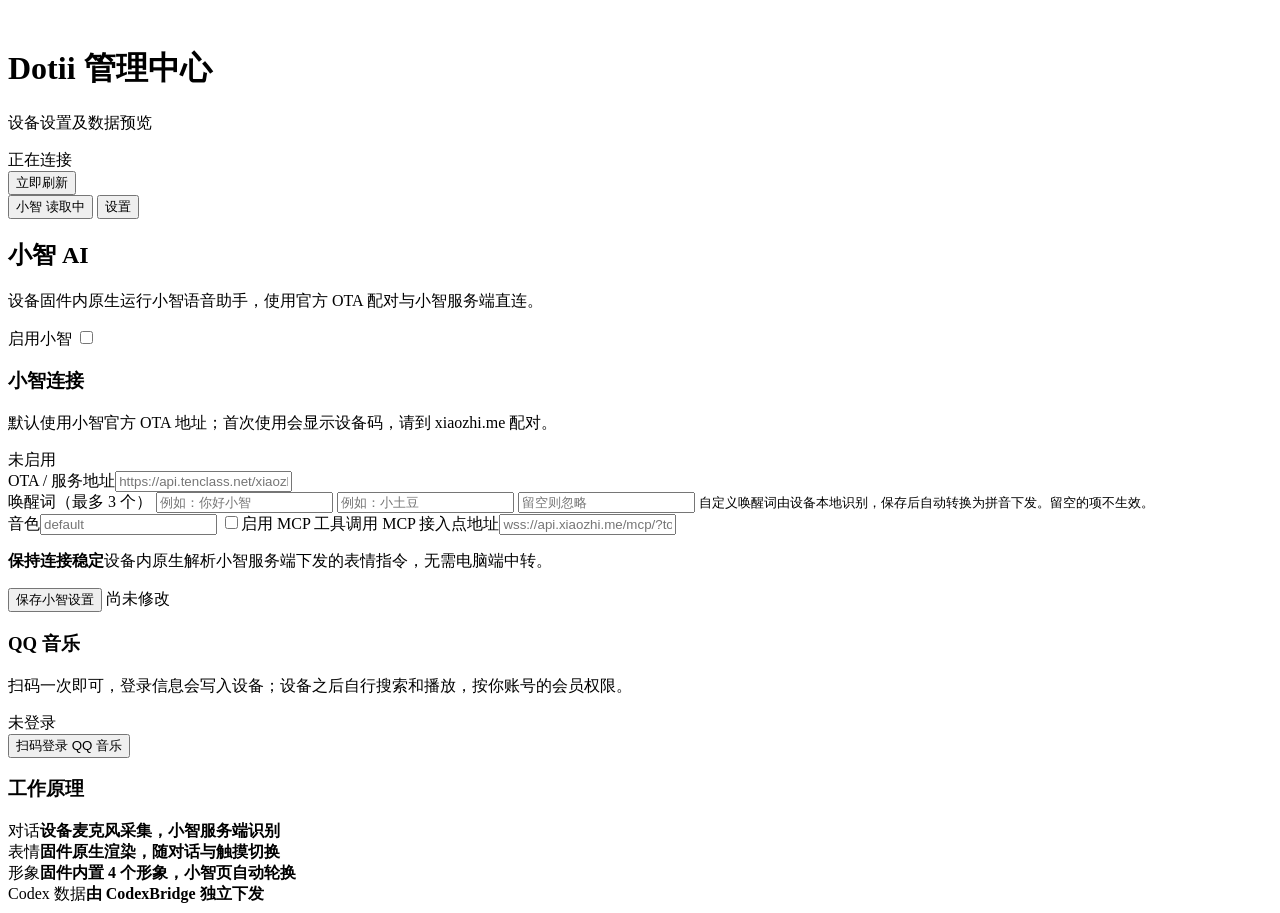
==== commit 59f15e61: "feat(xiaozhi): support custom wake words via MultiNet The wake word field in the admin centre never " ====
--- a/bridge/web/index.html
+++ b/bridge/web/index.html
@@ -62,7 +62,13 @@
             </div>
             <div class="settings-grid xiaozhi-fields">
               <label><span>OTA / 服务地址</span><input id="xiaozhi-server-url" maxlength="192" autocomplete="off" placeholder="https://api.tenclass.net/xiaozhi/ota/"></label>
-              <label><span>唤醒词</span><input id="xiaozhi-wake-word" maxlength="32" autocomplete="off" placeholder="你好小智"></label>
+              <div class="field wake-word-field">
+                <span>唤醒词（最多 3 个）</span>
+                <input id="xiaozhi-wake-word-1" maxlength="16" autocomplete="off" placeholder="例如：你好小智">
+                <input id="xiaozhi-wake-word-2" maxlength="16" autocomplete="off" placeholder="例如：小土豆">
+                <input id="xiaozhi-wake-word-3" maxlength="16" autocomplete="off" placeholder="留空则忽略">
+                <small class="field-hint">自定义唤醒词由设备本地识别，保存后自动转换为拼音下发。留空的项不生效。</small>
+              </div>
               <label><span>音色</span><input id="xiaozhi-voice" maxlength="32" autocomplete="off" placeholder="default"></label>
               <label class="check-row"><input id="xiaozhi-mcp-enabled" type="checkbox"><span>启用 MCP 工具调用</span></label>
               <label class="field"><span>MCP 接入点地址</span><input id="xiaozhi-mcp-url" type="text" placeholder="wss://api.xiaozhi.me/mcp/?token=..." autocomplete="off"></label>
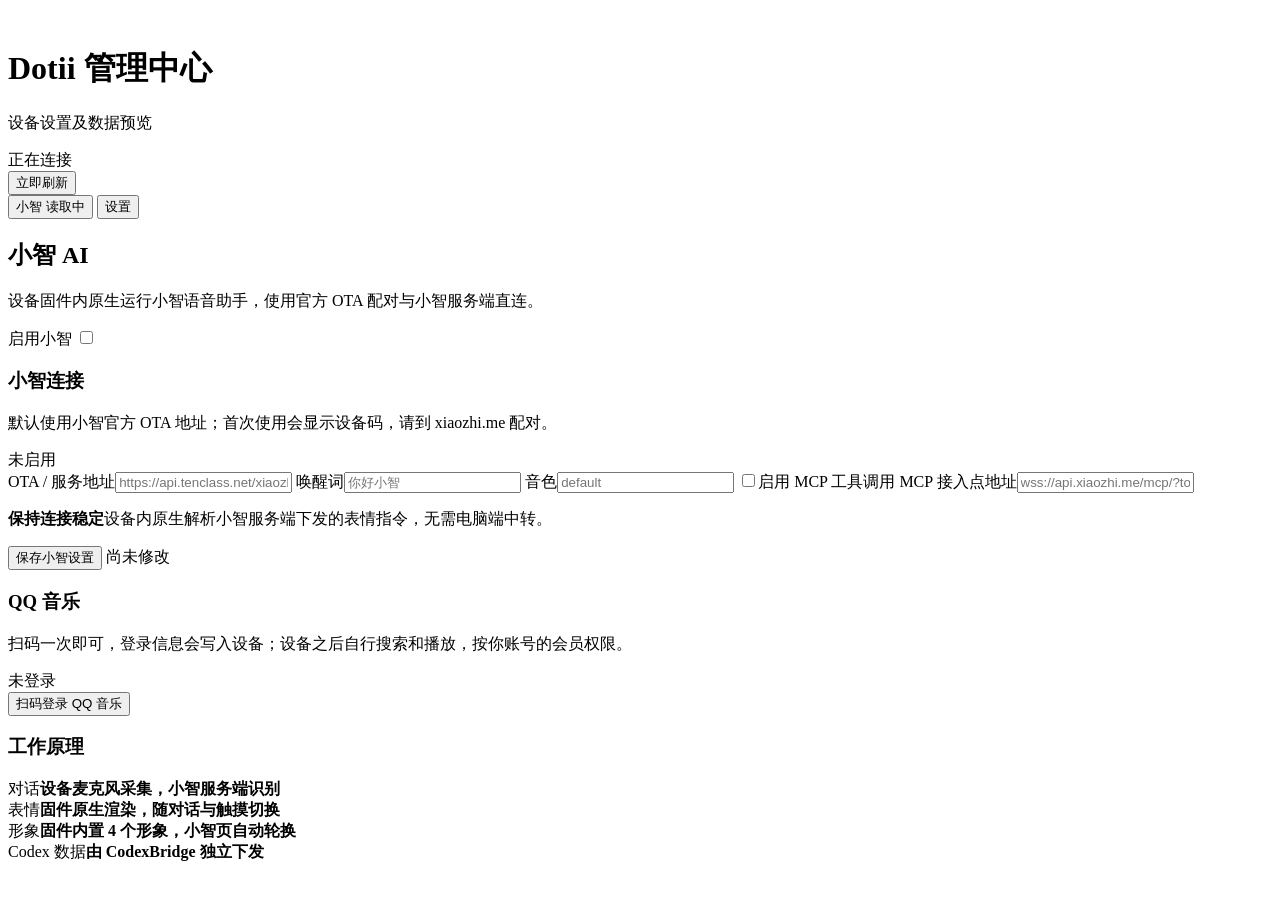
==== commit 16cd17dd: "revert(xiaozhi): drop the unverified custom wake word feature The MultiNet custom wake word work did" ====
--- a/bridge/web/index.html
+++ b/bridge/web/index.html
@@ -62,13 +62,7 @@
             </div>
             <div class="settings-grid xiaozhi-fields">
               <label><span>OTA / 服务地址</span><input id="xiaozhi-server-url" maxlength="192" autocomplete="off" placeholder="https://api.tenclass.net/xiaozhi/ota/"></label>
-              <div class="field wake-word-field">
-                <span>唤醒词（最多 3 个）</span>
-                <input id="xiaozhi-wake-word-1" maxlength="16" autocomplete="off" placeholder="例如：你好小智">
-                <input id="xiaozhi-wake-word-2" maxlength="16" autocomplete="off" placeholder="例如：小土豆">
-                <input id="xiaozhi-wake-word-3" maxlength="16" autocomplete="off" placeholder="留空则忽略">
-                <small class="field-hint">自定义唤醒词由设备本地识别，保存后自动转换为拼音下发。留空的项不生效。</small>
-              </div>
+              <label><span>唤醒词</span><input id="xiaozhi-wake-word" maxlength="32" autocomplete="off" placeholder="你好小智"></label>
               <label><span>音色</span><input id="xiaozhi-voice" maxlength="32" autocomplete="off" placeholder="default"></label>
               <label class="check-row"><input id="xiaozhi-mcp-enabled" type="checkbox"><span>启用 MCP 工具调用</span></label>
               <label class="field"><span>MCP 接入点地址</span><input id="xiaozhi-mcp-url" type="text" placeholder="wss://api.xiaozhi.me/mcp/?token=..." autocomplete="off"></label>
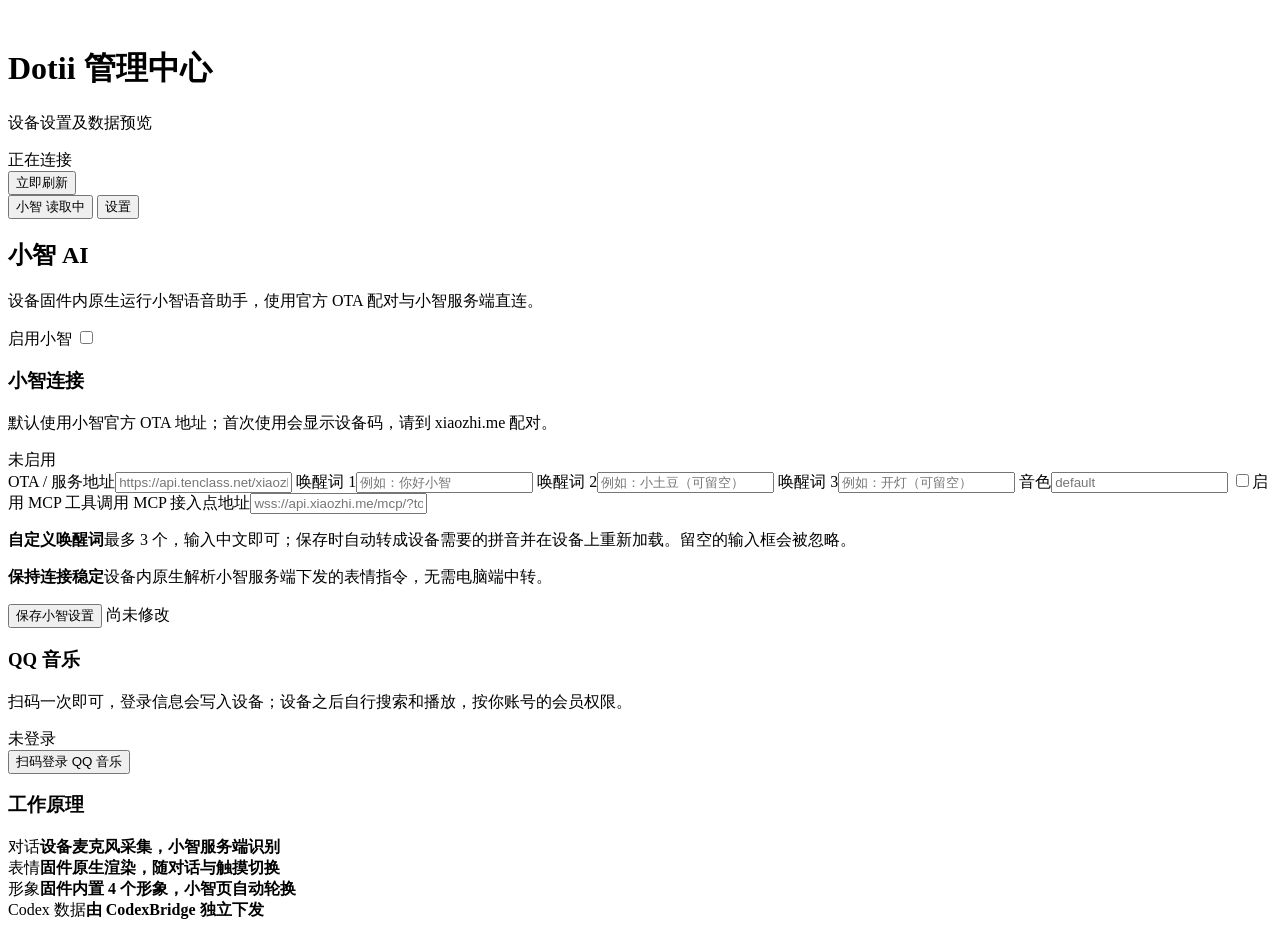
==== commit 7865b74d: "feat(xiaozhi): custom wake words, fix face page corruption, v1.2.0 Custom wake words (up to three, e" ====
--- a/bridge/web/index.html
+++ b/bridge/web/index.html
@@ -62,11 +62,14 @@
             </div>
             <div class="settings-grid xiaozhi-fields">
               <label><span>OTA / 服务地址</span><input id="xiaozhi-server-url" maxlength="192" autocomplete="off" placeholder="https://api.tenclass.net/xiaozhi/ota/"></label>
-              <label><span>唤醒词</span><input id="xiaozhi-wake-word" maxlength="32" autocomplete="off" placeholder="你好小智"></label>
+              <label><span>唤醒词 1</span><input id="xiaozhi-wake-word-1" maxlength="24" autocomplete="off" placeholder="例如：你好小智"></label>
+              <label><span>唤醒词 2</span><input id="xiaozhi-wake-word-2" maxlength="24" autocomplete="off" placeholder="例如：小土豆（可留空）"></label>
+              <label><span>唤醒词 3</span><input id="xiaozhi-wake-word-3" maxlength="24" autocomplete="off" placeholder="例如：开灯（可留空）"></label>
               <label><span>音色</span><input id="xiaozhi-voice" maxlength="32" autocomplete="off" placeholder="default"></label>
               <label class="check-row"><input id="xiaozhi-mcp-enabled" type="checkbox"><span>启用 MCP 工具调用</span></label>
               <label class="field"><span>MCP 接入点地址</span><input id="xiaozhi-mcp-url" type="text" placeholder="wss://api.xiaozhi.me/mcp/?token=..." autocomplete="off"></label>
             </div>
+            <p class="network-note"><strong>自定义唤醒词</strong><span>最多 3 个，输入中文即可；保存时自动转成设备需要的拼音并在设备上重新加载。留空的输入框会被忽略。</span></p>
             <p class="network-note"><strong>保持连接稳定</strong><span>设备内原生解析小智服务端下发的表情指令，无需电脑端中转。</span></p>
             <div class="form-actions">
               <button class="primary-button" type="submit">保存小智设置</button>
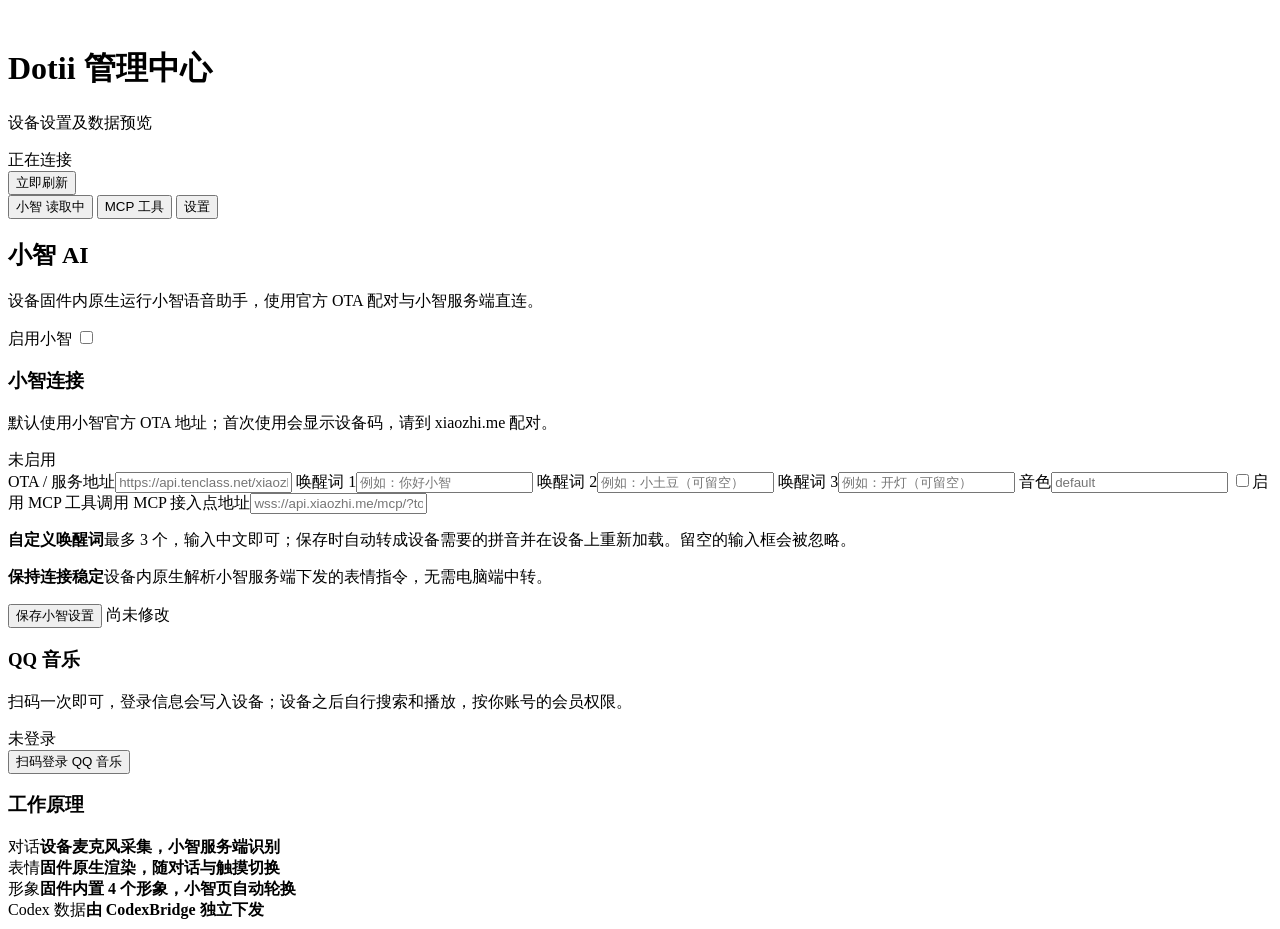
==== commit c5ed460d: "feat(mcp): let xiaozhi call user-configured external MCP tools Management center gains an MCP tab wh" ====
--- a/bridge/web/index.html
+++ b/bridge/web/index.html
@@ -5,9 +5,9 @@
   <meta name="viewport" content="width=device-width, initial-scale=1">
   <title>Dotii 管理中心</title>
   <link rel="icon" href="/assets/dotii.svg" type="image/svg+xml">
-  <link rel="stylesheet" href="/styles.css?v=20261024a">
+  <link rel="stylesheet" href="/styles.css?v=20261029a">
   <script src="/markdown.js" defer></script>
-  <script src="/app.js?v=20261024a" defer></script>
+  <script src="/app.js?v=20261029a" defer></script>
 </head>
 <body>
   <div class="app-shell">
@@ -33,6 +33,11 @@
         <span class="nav-icon xiaozhi-icon" aria-hidden="true"></span>
         <span>小智</span>
         <span class="module-meta" id="xiaozhi-nav-state">读取中</span>
+      </button>
+      <button class="module-tab" type="button" data-panel="mcp" aria-selected="false">
+        <span class="nav-icon mcp-icon" aria-hidden="true"></span>
+        <span>MCP 工具</span>
+        <span class="module-meta" id="mcp-nav-state"></span>
       </button>
       <button class="module-tab system-tab" type="button" data-panel="system" aria-selected="false">
         <span class="nav-icon settings-icon" aria-hidden="true"></span>
@@ -117,6 +122,51 @@
             <div class="runtime-row"><span>表情</span><strong>固件原生渲染，随对话与触摸切换</strong></div>
             <div class="runtime-row"><span>形象</span><strong>固件内置 4 个形象，小智页自动轮换</strong></div>
             <div class="runtime-row"><span>Codex 数据</span><strong>由 CodexBridge 独立下发</strong></div>
+          </article>
+        </div>
+      </section>
+
+      <section class="panel" id="panel-mcp" aria-labelledby="mcp-heading" hidden>
+        <div class="section-heading">
+          <div>
+            <h2 id="mcp-heading">MCP 工具</h2>
+            <p>把外部 MCP 服务器接入小智语音。保存后设备会自动发现工具，对话里说一句话就能调用。</p>
+          </div>
+          <label class="module-switch">
+            <span>启用 MCP 工具</span>
+            <input id="mcp-enabled" type="checkbox">
+            <span class="switch-track" aria-hidden="true"></span>
+          </label>
+        </div>
+
+        <div class="module-content" id="mcp-content">
+          <form class="settings-panel" id="mcp-form">
+            <div class="card-heading">
+              <div><h3>MCP 服务器</h3><p>远程服务填 HTTP 地址；本机程序填启动命令，管理中心会替设备去调用它们。</p></div>
+              <button class="ghost-button" type="button" id="mcp-add-server">添加服务器</button>
+            </div>
+            <div id="mcp-server-list"></div>
+            <p class="network-note" id="mcp-empty-note"><strong>还没有 MCP 服务器</strong><span>点"添加服务器"开始，最多 8 个。工具名会自动加上 mcp&lt;服务器号&gt;_ 前缀注入小智。</span></p>
+            <div class="form-actions">
+              <button class="primary-button" type="submit">保存 MCP 设置</button>
+              <button class="ghost-button" type="button" id="mcp-probe">检测工具列表</button>
+              <span class="save-state" id="mcp-save-state" role="status" aria-live="polite">尚未修改</span>
+            </div>
+          </form>
+
+          <article class="settings-panel" id="mcp-tools-card" hidden>
+            <div class="card-heading">
+              <div><h3>检测到的工具</h3><p>每个服务器暴露给小智的工具。设备端最多合并 20 个工具。</p></div>
+            </div>
+            <div id="mcp-tools-output"></div>
+          </article>
+
+          <article class="settings-panel xiaozhi-info">
+            <h3>工作原理</h3>
+            <div class="runtime-row"><span>发现</span><strong>设备开机时从管理中心拉取工具表，注册进小智会话</strong></div>
+            <div class="runtime-row"><span>调用</span><strong>小智调用工具 → 设备转发管理中心 → 管理中心访问 MCP 服务器</strong></div>
+            <div class="runtime-row"><span>本机程序</span><strong>stdio 方式会在这台电脑上启动你填写的命令，空闲 5 分钟后自动退出</strong></div>
+            <div class="runtime-row"><span>安全</span><strong>配置只存在本机 mcp.json，不会上传；请只添加自己信任的服务</strong></div>
           </article>
         </div>
       </section>
